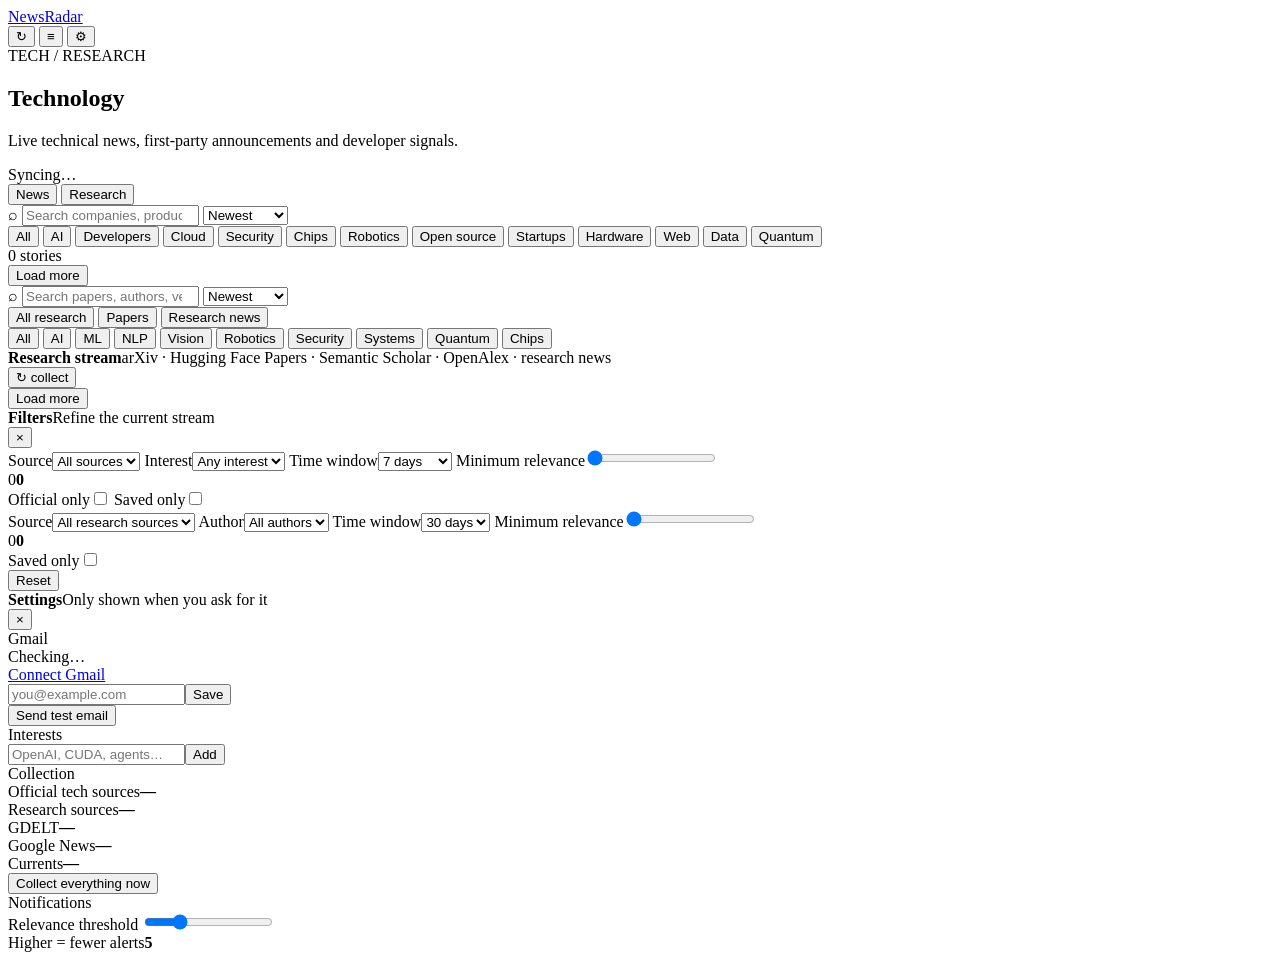
==== app/templates/index.html @ ce00c5ff "deployment of v1" ====
<!doctype html>
<html lang="en">
<head>
  <meta charset="utf-8">
  <meta name="viewport" content="width=device-width, initial-scale=1, viewport-fit=cover">
  <meta name="theme-color" content="#ffffff">
  <title>{{ app_name }}</title>
  <link rel="stylesheet" href="/static/style.css">
</head>
<body>
<header class="topbar">
  <a class="brand" href="/">NewsRadar</a>
  <div class="top-actions">
    <span class="live-dot" title="Collectors active"></span>
    <button class="icon-btn" id="refreshBtn" title="Refresh">↻</button>
    <button class="icon-btn" id="filterBtn" title="Filters">≡</button>
    <button class="icon-btn" id="settingsBtn" title="Settings">⚙</button>
  </div>
</header>

<main class="shell">
  <section class="mast">
    <div class="mast-copy">
      <div class="eyebrow">TECH / RESEARCH</div>
      <h1 id="pageTitle">Technology</h1>
      <p id="pageSubtitle">Live technical news, first-party announcements and developer signals.</p>
    </div>
    <div class="sync" id="syncText">Syncing…</div>
  </section>

  <nav class="main-tabs" aria-label="Primary">
    <button class="main-tab active" data-view="news">News</button>
    <button class="main-tab" data-view="research">Research</button>
  </nav>

  <section id="newsView">
    <div class="searchbar">
      <span>⌕</span>
      <input id="search" type="search" placeholder="Search companies, products, topics…" autocomplete="off">
      <select id="newsSort">
        <option value="recent">Newest</option>
        <option value="score">Relevance</option>
        <option value="oldest">Oldest</option>
      </select>
    </div>

    <div class="topic-row" id="newsTopics">
      <button class="pill active" data-topic="">All</button>
      <button class="pill" data-topic="AI">AI</button>
      <button class="pill" data-topic="Developers">Developers</button>
      <button class="pill" data-topic="Cloud">Cloud</button>
      <button class="pill" data-topic="Cybersecurity">Security</button>
      <button class="pill" data-topic="Chips">Chips</button>
      <button class="pill" data-topic="Robotics">Robotics</button>
      <button class="pill" data-topic="Open Source">Open source</button>
      <button class="pill" data-topic="Startups">Startups</button>
      <button class="pill" data-topic="Hardware">Hardware</button>
      <button class="pill" data-topic="Web">Web</button>
      <button class="pill" data-topic="Data">Data</button>
      <button class="pill" data-topic="Quantum">Quantum</button>
    </div>

    <div class="feed-head"><span id="newsCount">0 stories</span><span id="newsMeta"></span></div>
    <section id="newsFeed" class="stream"></section>
    <button id="loadNews" class="load-more hidden">Load more</button>
  </section>

  <section id="researchView" class="hidden">
    <div class="searchbar">
      <span>⌕</span>
      <input id="researchSearch" type="search" placeholder="Search papers, authors, venues…" autocomplete="off">
      <select id="researchSort">
        <option value="recent">Newest</option>
        <option value="score">Relevance</option>
        <option value="citations">Citations</option>
        <option value="oldest">Oldest</option>
      </select>
    </div>

    <div class="sub-tabs">
      <button class="sub-tab active" data-research-type="all">All research</button>
      <button class="sub-tab" data-research-type="paper">Papers</button>
      <button class="sub-tab" data-research-type="news">Research news</button>
    </div>

    <div class="topic-row">
      <button class="research-topic pill active" data-topic="">All</button>
      <button class="research-topic pill" data-topic="AI">AI</button>
      <button class="research-topic pill" data-topic="Machine Learning">ML</button>
      <button class="research-topic pill" data-topic="NLP">NLP</button>
      <button class="research-topic pill" data-topic="Computer Vision">Vision</button>
      <button class="research-topic pill" data-topic="Robotics">Robotics</button>
      <button class="research-topic pill" data-topic="Security">Security</button>
      <button class="research-topic pill" data-topic="Systems">Systems</button>
      <button class="research-topic pill" data-topic="Quantum">Quantum</button>
      <button class="research-topic pill" data-topic="Chips">Chips</button>
    </div>

    <div class="research-intro">
      <div><strong>Research stream</strong><span id="researchMeta">arXiv · Hugging Face Papers · Semantic Scholar · OpenAlex · research news</span></div>
      <button id="researchRefresh" class="compact-btn">↻ collect</button>
    </div>

    <section id="researchFeed" class="research-stream"></section>
    <button id="loadResearch" class="load-more hidden">Load more</button>
  </section>
</main>

<!-- filters -->
<div id="filterOverlay" class="overlay hidden">
  <div class="drawer" role="dialog" aria-modal="true">
    <div class="drawer-head"><div><strong>Filters</strong><span>Refine the current stream</span></div><button class="close" data-close="filterOverlay">×</button></div>
    <div class="drawer-body">
      <div id="newsFilters">
        <label>Source</label><select id="sourceFilter" class="field"><option value="">All sources</option></select>
        <label>Interest</label><select id="matchFilter" class="field"><option value="">Any interest</option></select>
        <label>Time window</label><select id="hoursFilter" class="field"><option value="6">6 hours</option><option value="24">24 hours</option><option value="72">3 days</option><option value="168" selected>7 days</option><option value="720">30 days</option></select>
        <label>Minimum relevance</label><input id="scoreFilter" class="range" type="range" min="0" max="20" step="0.5" value="0">
        <div class="range-line"><span>0</span><b id="scoreValue">0</b></div>
        <label class="switch-row"><span>Official only</span><input id="officialFilter" type="checkbox"><i></i></label>
        <label class="switch-row"><span>Saved only</span><input id="savedFilter" type="checkbox"><i></i></label>
      </div>
      <div id="researchFilters" class="hidden">
        <label>Source</label><select id="researchSourceFilter" class="field"><option value="">All research sources</option></select>
        <label>Author</label><select id="researchAuthorFilter" class="field"><option value="">All authors</option></select>
        <label>Time window</label><select id="researchDaysFilter" class="field"><option value="1">1 day</option><option value="7">7 days</option><option value="30" selected>30 days</option><option value="90">90 days</option><option value="365">1 year</option></select>
        <label>Minimum relevance</label><input id="researchScoreFilter" class="range" type="range" min="0" max="20" step="0.5" value="0">
        <div class="range-line"><span>0</span><b id="researchScoreValue">0</b></div>
        <label class="switch-row"><span>Saved only</span><input id="researchSavedFilter" type="checkbox"><i></i></label>
      </div>
      <button id="resetFilters" class="drawer-btn">Reset</button>
    </div>
  </div>
</div>

<!-- settings -->
<div id="settingsOverlay" class="overlay hidden">
  <div class="drawer" role="dialog" aria-modal="true">
    <div class="drawer-head"><div><strong>Settings</strong><span>Only shown when you ask for it</span></div><button class="close" data-close="settingsOverlay">×</button></div>
    <div class="drawer-body">
      <section class="setting-section">
        <div class="setting-title">Gmail</div>
        <div id="gmailState" class="setting-muted">Checking…</div>
        <a href="/api/auth/gmail" class="drawer-btn primary-btn">Connect Gmail</a>
        <div class="split"><input id="recipient" class="field" placeholder="you@example.com"><button id="saveRecipient" class="drawer-btn">Save</button></div>
        <button id="testEmail" class="drawer-btn">Send test email</button>
      </section>
      <section class="setting-section">
        <div class="setting-title">Interests</div>
        <div class="split"><input id="newInterest" class="field" placeholder="OpenAI, CUDA, agents…"><button id="addInterest" class="drawer-btn">Add</button></div>
        <div id="interestList" class="interest-list"></div>
      </section>
      <section class="setting-section">
        <div class="setting-title">Collection</div>
        <div class="collector"><span>Official tech sources</span><b id="officialStatus">—</b></div>
        <div class="collector"><span>Research sources</span><b id="researchStatus">—</b></div>
        <div class="collector"><span>GDELT</span><b id="gdeltStatus">—</b></div>
        <div class="collector"><span>Google News</span><b id="googleStatus">—</b></div>
        <div class="collector"><span>Currents</span><b id="currentsStatus">—</b></div>
        <button id="fetchAll" class="drawer-btn">Collect everything now</button>
      </section>
      <section class="setting-section">
        <div class="setting-title">Notifications</div>
        <label>Relevance threshold</label>
        <input id="notifyThreshold" class="range" type="range" min="0" max="20" step="0.5" value="5">
        <div class="range-line"><span>Higher = fewer alerts</span><b id="notifyThresholdValue">5</b></div>
      </section>
    </div>
  </div>
</div>

<div id="toast" class="toast hidden"></div>

<script>
const state = {
  view:'news', newsOffset:0, researchOffset:0, batch:60,
  newsTopic:'', researchTopic:'', researchType:'all', loading:false, researchLoading:false,
  newsFilters:{source:'',matched:'',min_score:0,hours:168,official:false,saved:false},
  researchFilters:{source:'',author:'',min_score:0,days:30,saved:false}
};
const $ = id => document.getElementById(id);
function esc(s=''){return String(s).replace(/[&<>'"]/g,c=>({'&':'&amp;','<':'&lt;','>':'&gt;',"'":'&#39;','"':'&quot;'}[c]));}
function ago(v){if(!v)return ''; const d=new Date(v), diff=Math.max(0,Date.now()-d.getTime())/1000; if(diff<60)return Math.floor(diff)+'s'; if(diff<3600)return Math.floor(diff/60)+'m'; if(diff<86400)return Math.floor(diff/3600)+'h'; return Math.floor(diff/86400)+'d';}
function toast(msg){$('toast').textContent=msg;$('toast').classList.remove('hidden');clearTimeout(window.toastTimer);window.toastTimer=setTimeout(()=>$('toast').classList.add('hidden'),2400);}
function articleCard(a){
  const tags=(a.categories||[]).filter(x=>x&&x!=='Technology').slice(0,4).map(x=>`<span class="tag">${esc(x)}</span>`).join('');
  const match=(a.matched_keywords||[]).slice(0,3).map(x=>`<span class="tag match">${esc(x)}</span>`).join('');
  return `<article class="story"><div class="story-copy"><div class="story-top"><span class="source">${esc(a.source_domain||'source')}</span>${a.is_official?'<span class="official">official</span>':''}<span>${ago(a.published_at)} ago</span>${a.author?`<span>${esc(a.author)}</span>`:''}</div><h2>${esc(a.title)}</h2>${a.description?`<p>${esc(a.description)}</p>`:''}<div class="story-foot"><div class="tags">${tags}${match}</div><span class="score">${a.relevance_score?a.relevance_score.toFixed(1):''}</span></div></div><div class="story-side"><button title="Read here" onclick="location.href='/read/news/${a.id}'">↗</button><button title="Save" onclick="saveNews(${a.id},this)">${a.is_saved?'★':'☆'}</button><button title="Hide" onclick="hideNews(${a.id},this)">×</button></div></article>`;
}
function researchCard(r){
  const type=r.item_type==='paper'?'PAPER':'RESEARCH NEWS';
  const authors=(r.authors||[]).slice(0,3).join(', ');
  const cats=(r.categories||[]).filter(x=>!['Research','Hugging Face Papers'].includes(x)).slice(0,4).map(x=>`<span class="tag">${esc(x)}</span>`).join('');
  const match=(r.matched_keywords||[]).slice(0,3).map(x=>`<span class="tag match">${esc(x)}</span>`).join('');
  const link=r.item_type==='paper'?`/read/paper/${r.id}`:`/read/news-research/${r.id}`;
  return `<article class="research-card"><div class="research-card-main"><div class="story-top"><span class="source">${esc(r.source||'research')}</span><span class="type-label">${type}</span><span>${ago(r.published_at)} ago</span>${r.citation_count?`<span>${r.citation_count} cites</span>`:''}</div><h2>${esc(r.title)}</h2>${authors?`<div class="authors">${esc(authors)}</div>`:''}${r.venue?`<div class="venue">${esc(r.venue)}</div>`:''}<p>${esc((r.abstract||'').slice(0,620))}</p><div class="story-foot"><div class="tags">${cats}${match}</div><span class="score">${r.relevance_score?r.relevance_score.toFixed(1):''}</span></div></div><div class="story-side"><button title="Read" onclick="location.href='${link}'">↗</button><button title="Save" onclick="saveResearch(${r.id},this)">${r.is_saved?'★':'☆'}</button><button title="Hide" onclick="hideResearch(${r.id},this)">×</button></div></article>`;
}
function buildNewsQuery(){const p=new URLSearchParams({sort:$('newsSort').value,offset:state.newsOffset,limit:state.batch,hours:state.newsFilters.hours}); if(state.newsTopic)p.set('topic',state.newsTopic); if(state.newsFilters.source)p.set('source',state.newsFilters.source); if(state.newsFilters.matched)p.set('matched',state.newsFilters.matched); if(state.newsFilters.min_score)p.set('min_score',state.newsFilters.min_score); if(state.newsFilters.official)p.set('official','true'); if(state.newsFilters.saved)p.set('saved','true'); const q=$('search').value.trim();if(q)p.set('q',q);return p;}
function buildResearchQuery(){const p=new URLSearchParams({item_type:state.researchType,sort:$('researchSort').value,offset:state.researchOffset,limit:state.batch,days:state.researchFilters.days}); if(state.researchTopic)p.set('topic',state.researchTopic); if(state.researchFilters.source)p.set('source',state.researchFilters.source); if(state.researchFilters.author)p.set('author',state.researchFilters.author); if(state.researchFilters.min_score)p.set('min_score',state.researchFilters.min_score); if(state.researchFilters.saved)p.set('saved','true'); const q=$('researchSearch').value.trim();if(q)p.set('q',q);return p;}
async function loadNews(reset=false){if(state.loading)return;state.loading=true;if(reset){state.newsOffset=0;$('newsFeed').innerHTML='<div class="loading">Loading technology…</div>';}try{const r=await fetch('/api/news?'+buildNewsQuery());if(!r.ok)throw new Error(await r.text());const items=await r.json();if(reset)$('newsFeed').innerHTML='';if(!items.length&&state.newsOffset===0)$('newsFeed').innerHTML='<div class="empty">No technology stories match the current filters.</div>';else $('newsFeed').insertAdjacentHTML('beforeend',items.map(articleCard).join(''));$('loadNews').classList.toggle('hidden',items.length<state.batch);state.newsOffset+=items.length;$('newsCount').textContent=`${document.querySelectorAll('#newsFeed .story').length} stories`;}catch(e){$('newsFeed').innerHTML=`<div class="empty">Could not load the feed.<br><small>${esc(e.message||e)}</small></div>`}finally{state.loading=false}}
async function loadResearch(reset=false){if(state.researchLoading)return;state.researchLoading=true;if(reset){state.researchOffset=0;$('researchFeed').innerHTML='<div class="loading">Loading research…</div>';}try{const r=await fetch('/api/research/items?'+buildResearchQuery());if(!r.ok)throw new Error(await r.text());const items=await r.json();if(reset)$('researchFeed').innerHTML='';if(!items.length&&state.researchOffset===0)$('researchFeed').innerHTML='<div class="empty">No research items match the current filters.</div>';else $('researchFeed').insertAdjacentHTML('beforeend',items.map(researchCard).join(''));$('loadResearch').classList.toggle('hidden',items.length<state.batch);state.researchOffset+=items.length;$('researchMeta').textContent=`${document.querySelectorAll('#researchFeed .research-card').length} items · arXiv · HF · S2 · OpenAlex · research news`;}catch(e){$('researchFeed').innerHTML=`<div class="empty">Could not load research.<br><small>${esc(e.message||e)}</small></div>`}finally{state.researchLoading=false}}
async function refreshStats(){const r=await fetch('/api/stats');const s=await r.json();$('syncText').textContent=s.last_fetch_at?`sync ${ago(s.last_fetch_at)} ago`:'not synced';$('gmailState').textContent=s.gmail_connected?'Connected':'Not connected';$('gmailState').className=s.gmail_connected?'setting-muted ok':'setting-muted';$('recipient').value=s.notification_recipient||'';$('notifyThreshold').value=s.notification_threshold??5;$('notifyThresholdValue').textContent=Number(s.notification_threshold??5).toFixed(1);const off=s.last_source_status?.official||{};const ok=Object.values(off).filter(x=>x.ok).length;const total=Object.keys(off).length;$('officialStatus').textContent=total?`${ok}/${total}`:'—';const rs=s.last_research_source_status||{};const rok=Object.values(rs).filter(x=>x.ok).length;const rtotal=Object.keys(rs).length;$('researchStatus').textContent=rtotal?`${rok}/${rtotal}`:'—';$('gdeltStatus').textContent=s.last_source_status?.gdelt?(s.last_source_status.gdelt.ok?'OK':'ERR'):'—';$('googleStatus').textContent=s.last_source_status?.google_news?(s.last_source_status.google_news.ok?'OK':'ERR'):'—';$('currentsStatus').textContent=s.currents_api?'ON':'—';await loadInterests();}
async function loadFilters(){const r=await fetch('/api/filters');const f=await r.json();$('sourceFilter').innerHTML='<option value="">All sources</option>'+(f.sources||[]).map(x=>`<option value="${esc(x)}">${esc(x)}</option>`).join('');$('matchFilter').innerHTML='<option value="">Any interest</option>'+(f.matched_keywords||[]).map(x=>`<option value="${esc(x)}">${esc(x)}</option>`).join('');}
async function loadResearchFilters(){const r=await fetch('/api/research/filters');const f=await r.json();$('researchSourceFilter').innerHTML='<option value="">All research sources</option>'+(f.sources||[]).map(x=>`<option value="${esc(x)}">${esc(x)}</option>`).join('');$('researchAuthorFilter').innerHTML='<option value="">All authors</option>'+(f.authors||[]).map(x=>`<option value="${esc(x)}">${esc(x)}</option>`).join('');}
async function loadInterests(){const r=await fetch('/api/interests');const items=await r.json();$('interestList').innerHTML=items.map(i=>`<div class="interest"><label><input type="checkbox" ${i.enabled?'checked':''} onchange="toggleInterest(${i.id},this.checked)"><span>${esc(i.keyword)}</span></label><button onclick="deleteInterest(${i.id})">×</button></div>`).join('');}
async function toggleInterest(id,enabled){await fetch('/api/interests/'+id,{method:'PATCH',headers:{'Content-Type':'application/json'},body:JSON.stringify({enabled})});}
async function deleteInterest(id){await fetch('/api/interests/'+id,{method:'DELETE'});loadInterests();}
async function saveNews(id,btn){const r=await fetch('/api/news/'+id+'/save',{method:'POST'});const d=await r.json();btn.textContent=d.saved?'★':'☆';}
async function hideNews(id,btn){await fetch('/api/news/'+id+'/hide',{method:'POST'});btn.closest('.story').remove();}
async function saveResearch(id,btn){const r=await fetch('/api/research/'+id+'/save',{method:'POST'});const d=await r.json();btn.textContent=d.saved?'★':'☆';}
async function hideResearch(id,btn){await fetch('/api/research/'+id+'/hide',{method:'POST'});btn.closest('.research-card').remove();}
function openOverlay(id){$(id).classList.remove('hidden');document.body.classList.add('locked');}
function closeOverlay(id){$(id).classList.add('hidden');document.body.classList.remove('locked');}

document.querySelectorAll('[data-close]').forEach(b=>b.addEventListener('click',()=>closeOverlay(b.dataset.close)));
document.querySelectorAll('.main-tab').forEach(b=>b.addEventListener('click',()=>{document.querySelectorAll('.main-tab').forEach(x=>x.classList.remove('active'));b.classList.add('active');state.view=b.dataset.view;$('newsView').classList.toggle('hidden',state.view!=='news');$('researchView').classList.toggle('hidden',state.view!=='research');$('newsFilters').classList.toggle('hidden',state.view!=='news');$('researchFilters').classList.toggle('hidden',state.view!=='research');$('pageTitle').textContent=state.view==='news'?'Technology':'Research';$('pageSubtitle').textContent=state.view==='news'?'Live technical news, first-party announcements and developer signals.':'Papers, research releases and research news from scholarly indexes and labs.';loadFilters();loadResearchFilters();state.view==='news'?loadNews(true):loadResearch(true);}));
$('refreshBtn').addEventListener('click',()=>state.view==='news'?loadNews(true):loadResearch(true));
$('filterBtn').addEventListener('click',async()=>{state.view==='news'?await loadFilters():await loadResearchFilters();openOverlay('filterOverlay');});
$('settingsBtn').addEventListener('click',()=>openOverlay('settingsOverlay'));
$('newsSort').addEventListener('change',()=>loadNews(true));
$('researchSort').addEventListener('change',()=>loadResearch(true));
$('search').addEventListener('input',()=>{clearTimeout(window.t);window.t=setTimeout(()=>loadNews(true),300)});
$('researchSearch').addEventListener('input',()=>{clearTimeout(window.rt);window.rt=setTimeout(()=>loadResearch(true),300)});
document.querySelectorAll('#newsTopics .pill').forEach(b=>b.addEventListener('click',()=>{document.querySelectorAll('#newsTopics .pill').forEach(x=>x.classList.remove('active'));b.classList.add('active');state.newsTopic=b.dataset.topic;loadNews(true);}));
document.querySelectorAll('.research-topic').forEach(b=>b.addEventListener('click',()=>{document.querySelectorAll('.research-topic').forEach(x=>x.classList.remove('active'));b.classList.add('active');state.researchTopic=b.dataset.topic;loadResearch(true);}));
document.querySelectorAll('.sub-tab').forEach(b=>b.addEventListener('click',()=>{document.querySelectorAll('.sub-tab').forEach(x=>x.classList.remove('active'));b.classList.add('active');state.researchType=b.dataset.researchType;loadResearch(true);}));
$('loadNews').addEventListener('click',()=>loadNews(false));$('loadResearch').addEventListener('click',()=>loadResearch(false));
$('sourceFilter').addEventListener('change',e=>{state.newsFilters.source=e.target.value;closeOverlay('filterOverlay');loadNews(true)});$('matchFilter').addEventListener('change',e=>{state.newsFilters.matched=e.target.value;closeOverlay('filterOverlay');loadNews(true)});$('hoursFilter').addEventListener('change',e=>{state.newsFilters.hours=Number(e.target.value);closeOverlay('filterOverlay');loadNews(true)});$('officialFilter').addEventListener('change',e=>{state.newsFilters.official=e.target.checked;closeOverlay('filterOverlay');loadNews(true)});$('savedFilter').addEventListener('change',e=>{state.newsFilters.saved=e.target.checked;closeOverlay('filterOverlay');loadNews(true)});$('scoreFilter').addEventListener('input',e=>{state.newsFilters.min_score=Number(e.target.value);$('scoreValue').textContent=e.target.value;loadNews(true)});
$('researchSourceFilter').addEventListener('change',e=>{state.researchFilters.source=e.target.value;closeOverlay('filterOverlay');loadResearch(true)});$('researchAuthorFilter').addEventListener('change',e=>{state.researchFilters.author=e.target.value;closeOverlay('filterOverlay');loadResearch(true)});$('researchDaysFilter').addEventListener('change',e=>{state.researchFilters.days=Number(e.target.value);closeOverlay('filterOverlay');loadResearch(true)});$('researchSavedFilter').addEventListener('change',e=>{state.researchFilters.saved=e.target.checked;closeOverlay('filterOverlay');loadResearch(true)});$('researchScoreFilter').addEventListener('input',e=>{state.researchFilters.min_score=Number(e.target.value);$('researchScoreValue').textContent=e.target.value;loadResearch(true)});
$('resetFilters').addEventListener('click',()=>{state.newsFilters={source:'',matched:'',min_score:0,hours:168,official:false,saved:false};state.researchFilters={source:'',author:'',min_score:0,days:30,saved:false};$('scoreFilter').value=0;$('scoreValue').textContent='0';$('researchScoreFilter').value=0;$('researchScoreValue').textContent='0';$('hoursFilter').value='168';$('researchDaysFilter').value='30';$('officialFilter').checked=false;$('savedFilter').checked=false;$('researchSavedFilter').checked=false;closeOverlay('filterOverlay');state.view==='news'?loadNews(true):loadResearch(true);});
$('saveRecipient').addEventListener('click',async()=>{const r=await fetch('/api/settings/recipient',{method:'POST',body:new URLSearchParams({recipient:$('recipient').value})});toast(r.ok?'Recipient saved':'Could not save recipient');});
$('testEmail').addEventListener('click',async()=>{const r=await fetch('/api/notifications/test',{method:'POST'});const d=await r.json().catch(()=>({}));toast(r.ok?'Test email sent':(d.detail||'Email failed'));});
$('addInterest').addEventListener('click',async()=>{const k=$('newInterest').value.trim();if(!k)return;const r=await fetch('/api/interests',{method:'POST',headers:{'Content-Type':'application/json'},body:JSON.stringify({keyword:k,weight:1})});if(r.ok){$('newInterest').value='';loadInterests();toast('Interest added')}});
$('notifyThreshold').addEventListener('input',e=>$('notifyThresholdValue').textContent=Number(e.target.value).toFixed(1));$('notifyThreshold').addEventListener('change',e=>fetch('/api/settings/notification-threshold',{method:'POST',body:new URLSearchParams({value:e.target.value})}));
$('fetchAll').addEventListener('click',async()=>{toast('Collecting news + research…');const r=await fetch('/api/fetch-now',{method:'POST'});toast(r.ok?'Collection complete':'Collection failed');if(r.ok){await refreshStats();state.view==='news'?loadNews(true):loadResearch(true)}});
$('researchRefresh').addEventListener('click',async()=>{toast('Collecting research…');const r=await fetch('/api/research/fetch-now',{method:'POST'});toast(r.ok?'Research updated':'Research fetch failed');if(r.ok){await refreshStats();loadResearch(true)}});
(async()=>{await refreshStats();await loadNews(true)})();
</script>
</body>
</html>
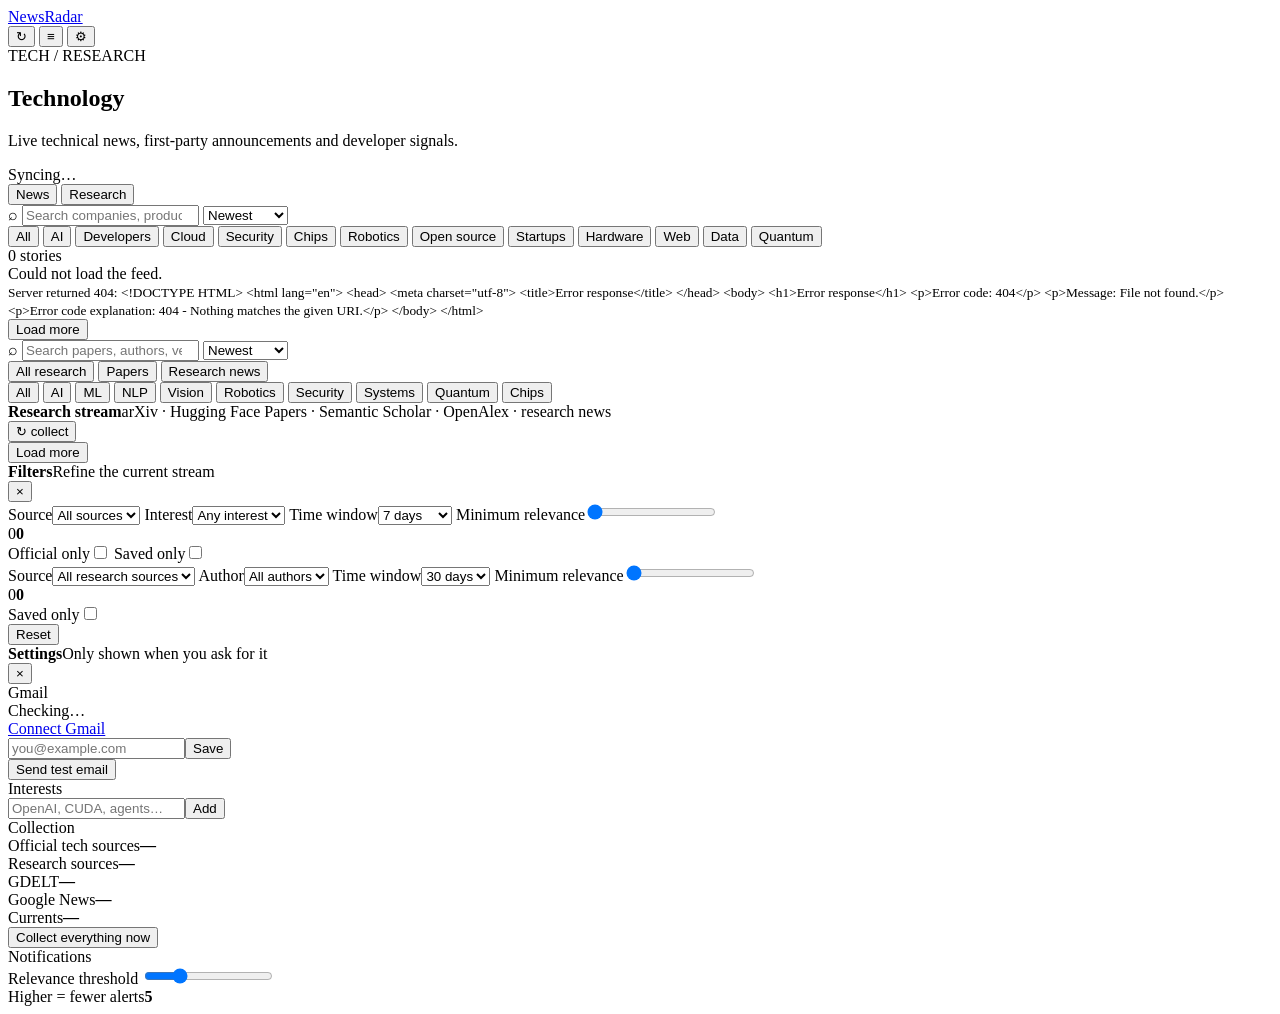
==== commit cf2bbc58: "fix: resolve 500 server error, add missing settings, resilient collectors, and vercel ingestion cron" ====
--- a/app/templates/index.html
+++ b/app/templates/index.html
@@ -197,12 +197,12 @@
 }
 function buildNewsQuery(){const p=new URLSearchParams({sort:$('newsSort').value,offset:state.newsOffset,limit:state.batch,hours:state.newsFilters.hours}); if(state.newsTopic)p.set('topic',state.newsTopic); if(state.newsFilters.source)p.set('source',state.newsFilters.source); if(state.newsFilters.matched)p.set('matched',state.newsFilters.matched); if(state.newsFilters.min_score)p.set('min_score',state.newsFilters.min_score); if(state.newsFilters.official)p.set('official','true'); if(state.newsFilters.saved)p.set('saved','true'); const q=$('search').value.trim();if(q)p.set('q',q);return p;}
 function buildResearchQuery(){const p=new URLSearchParams({item_type:state.researchType,sort:$('researchSort').value,offset:state.researchOffset,limit:state.batch,days:state.researchFilters.days}); if(state.researchTopic)p.set('topic',state.researchTopic); if(state.researchFilters.source)p.set('source',state.researchFilters.source); if(state.researchFilters.author)p.set('author',state.researchFilters.author); if(state.researchFilters.min_score)p.set('min_score',state.researchFilters.min_score); if(state.researchFilters.saved)p.set('saved','true'); const q=$('researchSearch').value.trim();if(q)p.set('q',q);return p;}
-async function loadNews(reset=false){if(state.loading)return;state.loading=true;if(reset){state.newsOffset=0;$('newsFeed').innerHTML='<div class="loading">Loading technology…</div>';}try{const r=await fetch('/api/news?'+buildNewsQuery());if(!r.ok)throw new Error(await r.text());const items=await r.json();if(reset)$('newsFeed').innerHTML='';if(!items.length&&state.newsOffset===0)$('newsFeed').innerHTML='<div class="empty">No technology stories match the current filters.</div>';else $('newsFeed').insertAdjacentHTML('beforeend',items.map(articleCard).join(''));$('loadNews').classList.toggle('hidden',items.length<state.batch);state.newsOffset+=items.length;$('newsCount').textContent=`${document.querySelectorAll('#newsFeed .story').length} stories`;}catch(e){$('newsFeed').innerHTML=`<div class="empty">Could not load the feed.<br><small>${esc(e.message||e)}</small></div>`}finally{state.loading=false}}
-async function loadResearch(reset=false){if(state.researchLoading)return;state.researchLoading=true;if(reset){state.researchOffset=0;$('researchFeed').innerHTML='<div class="loading">Loading research…</div>';}try{const r=await fetch('/api/research/items?'+buildResearchQuery());if(!r.ok)throw new Error(await r.text());const items=await r.json();if(reset)$('researchFeed').innerHTML='';if(!items.length&&state.researchOffset===0)$('researchFeed').innerHTML='<div class="empty">No research items match the current filters.</div>';else $('researchFeed').insertAdjacentHTML('beforeend',items.map(researchCard).join(''));$('loadResearch').classList.toggle('hidden',items.length<state.batch);state.researchOffset+=items.length;$('researchMeta').textContent=`${document.querySelectorAll('#researchFeed .research-card').length} items · arXiv · HF · S2 · OpenAlex · research news`;}catch(e){$('researchFeed').innerHTML=`<div class="empty">Could not load research.<br><small>${esc(e.message||e)}</small></div>`}finally{state.researchLoading=false}}
-async function refreshStats(){const r=await fetch('/api/stats');const s=await r.json();$('syncText').textContent=s.last_fetch_at?`sync ${ago(s.last_fetch_at)} ago`:'not synced';$('gmailState').textContent=s.gmail_connected?'Connected':'Not connected';$('gmailState').className=s.gmail_connected?'setting-muted ok':'setting-muted';$('recipient').value=s.notification_recipient||'';$('notifyThreshold').value=s.notification_threshold??5;$('notifyThresholdValue').textContent=Number(s.notification_threshold??5).toFixed(1);const off=s.last_source_status?.official||{};const ok=Object.values(off).filter(x=>x.ok).length;const total=Object.keys(off).length;$('officialStatus').textContent=total?`${ok}/${total}`:'—';const rs=s.last_research_source_status||{};const rok=Object.values(rs).filter(x=>x.ok).length;const rtotal=Object.keys(rs).length;$('researchStatus').textContent=rtotal?`${rok}/${rtotal}`:'—';$('gdeltStatus').textContent=s.last_source_status?.gdelt?(s.last_source_status.gdelt.ok?'OK':'ERR'):'—';$('googleStatus').textContent=s.last_source_status?.google_news?(s.last_source_status.google_news.ok?'OK':'ERR'):'—';$('currentsStatus').textContent=s.currents_api?'ON':'—';await loadInterests();}
+async function loadNews(reset=false){if(state.loading)return;state.loading=true;if(reset){state.newsOffset=0;$('newsFeed').innerHTML='<div class="loading">Loading technology…</div>';}try{const r=await fetch('/api/news?'+buildNewsQuery());if(!r.ok){const errText=await r.text();let msg=errText;try{const j=JSON.parse(errText);if(j.detail)msg=typeof j.detail==='string'?j.detail:JSON.stringify(j.detail);}catch(_){}throw new Error(`Server returned ${r.status}: ${msg}`);}const items=await r.json();if(reset)$('newsFeed').innerHTML='';if(!items.length&&state.newsOffset===0)$('newsFeed').innerHTML='<div class="empty">No technology stories match the current filters.<br><br><button class="drawer-btn" style="display:inline-block;max-width:200px" onclick="$(\'fetchAll\').click()">Sync stories now</button></div>';else $('newsFeed').insertAdjacentHTML('beforeend',items.map(articleCard).join(''));$('loadNews').classList.toggle('hidden',items.length<state.batch);state.newsOffset+=items.length;$('newsCount').textContent=`${document.querySelectorAll('#newsFeed .story').length} stories`;}catch(e){$('newsFeed').innerHTML=`<div class="empty">Could not load the feed.<br><small>${esc(e.message||e)}</small></div>`}finally{state.loading=false}}
+async function loadResearch(reset=false){if(state.researchLoading)return;state.researchLoading=true;if(reset){state.researchOffset=0;$('researchFeed').innerHTML='<div class="loading">Loading research…</div>';}try{const r=await fetch('/api/research/items?'+buildResearchQuery());if(!r.ok){const errText=await r.text();let msg=errText;try{const j=JSON.parse(errText);if(j.detail)msg=typeof j.detail==='string'?j.detail:JSON.stringify(j.detail);}catch(_){}throw new Error(`Server returned ${r.status}: ${msg}`);}const items=await r.json();if(reset)$('researchFeed').innerHTML='';if(!items.length&&state.researchOffset===0)$('researchFeed').innerHTML='<div class="empty">No research items match the current filters.<br><br><button class="drawer-btn" style="display:inline-block;max-width:200px" onclick="$(\'researchRefresh\').click()">Sync research now</button></div>';else $('researchFeed').insertAdjacentHTML('beforeend',items.map(researchCard).join(''));$('loadResearch').classList.toggle('hidden',items.length<state.batch);state.researchOffset+=items.length;$('researchMeta').textContent=`${document.querySelectorAll('#researchFeed .research-card').length} items · arXiv · HF · S2 · OpenAlex · research news`;}catch(e){$('researchFeed').innerHTML=`<div class="empty">Could not load research.<br><small>${esc(e.message||e)}</small></div>`}finally{state.researchLoading=false}}
+async function refreshStats(){try{const r=await fetch('/api/stats');if(!r.ok)return;const s=await r.json();$('syncText').textContent=s.last_fetch_at?`sync ${ago(s.last_fetch_at)} ago`:'not synced';$('gmailState').textContent=s.gmail_connected?'Connected':'Not connected';$('gmailState').className=s.gmail_connected?'setting-muted ok':'setting-muted';$('recipient').value=s.notification_recipient||'';$('notifyThreshold').value=s.notification_threshold??5;$('notifyThresholdValue').textContent=Number(s.notification_threshold??5).toFixed(1);const off=s.last_source_status?.official||{};const ok=Object.values(off).filter(x=>x.ok).length;const total=Object.keys(off).length;$('officialStatus').textContent=total?`${ok}/${total}`:'—';const rs=s.last_research_source_status||{};const rok=Object.values(rs).filter(x=>x.ok).length;const rtotal=Object.keys(rs).length;$('researchStatus').textContent=rtotal?`${rok}/${rtotal}`:'—';$('gdeltStatus').textContent=s.last_source_status?.gdelt?(s.last_source_status.gdelt.ok?'OK':'ERR'):'—';$('googleStatus').textContent=s.last_source_status?.google_news?(s.last_source_status.google_news.ok?'OK':'ERR'):'—';$('currentsStatus').textContent=s.currents_api?'ON':'—';}catch(e){console.error('refreshStats error',e);}await loadInterests();}
 async function loadFilters(){const r=await fetch('/api/filters');const f=await r.json();$('sourceFilter').innerHTML='<option value="">All sources</option>'+(f.sources||[]).map(x=>`<option value="${esc(x)}">${esc(x)}</option>`).join('');$('matchFilter').innerHTML='<option value="">Any interest</option>'+(f.matched_keywords||[]).map(x=>`<option value="${esc(x)}">${esc(x)}</option>`).join('');}
 async function loadResearchFilters(){const r=await fetch('/api/research/filters');const f=await r.json();$('researchSourceFilter').innerHTML='<option value="">All research sources</option>'+(f.sources||[]).map(x=>`<option value="${esc(x)}">${esc(x)}</option>`).join('');$('researchAuthorFilter').innerHTML='<option value="">All authors</option>'+(f.authors||[]).map(x=>`<option value="${esc(x)}">${esc(x)}</option>`).join('');}
-async function loadInterests(){const r=await fetch('/api/interests');const items=await r.json();$('interestList').innerHTML=items.map(i=>`<div class="interest"><label><input type="checkbox" ${i.enabled?'checked':''} onchange="toggleInterest(${i.id},this.checked)"><span>${esc(i.keyword)}</span></label><button onclick="deleteInterest(${i.id})">×</button></div>`).join('');}
+async function loadInterests(){try{const r=await fetch('/api/interests');if(!r.ok)return;const items=await r.json();$('interestList').innerHTML=items.map(i=>`<div class="interest"><label><input type="checkbox" ${i.enabled?'checked':''} onchange="toggleInterest(${i.id},this.checked)"><span>${esc(i.keyword)}</span></label><button onclick="deleteInterest(${i.id})">×</button></div>`).join('');}catch(e){console.error('loadInterests error',e);}}
 async function toggleInterest(id,enabled){await fetch('/api/interests/'+id,{method:'PATCH',headers:{'Content-Type':'application/json'},body:JSON.stringify({enabled})});}
 async function deleteInterest(id){await fetch('/api/interests/'+id,{method:'DELETE'});loadInterests();}
 async function saveNews(id,btn){const r=await fetch('/api/news/'+id+'/save',{method:'POST'});const d=await r.json();btn.textContent=d.saved?'★':'☆';}
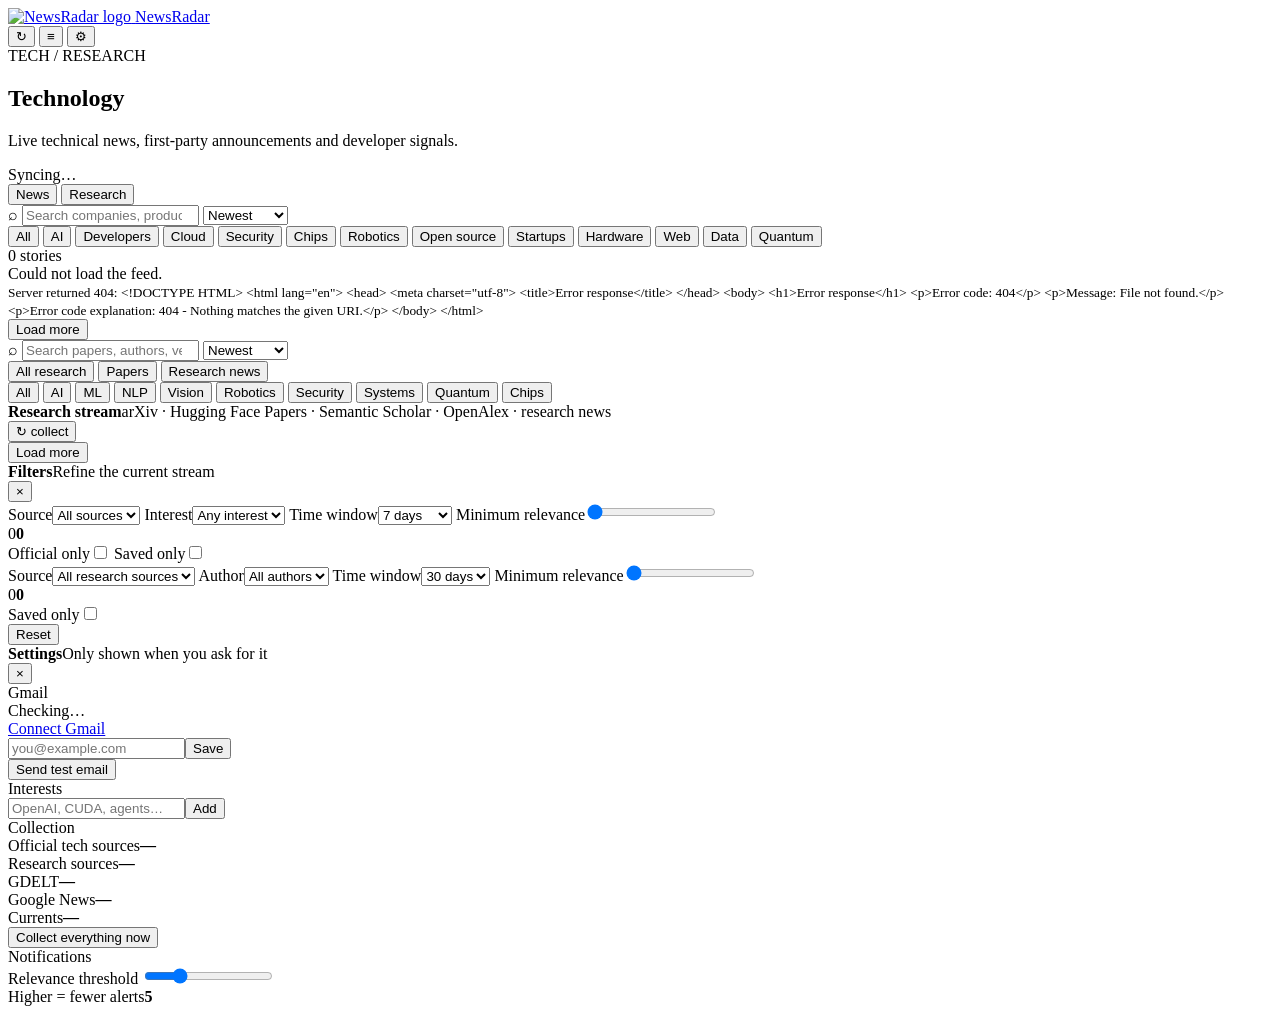
==== commit 9758e425: "feat(ui): integrate new radar SVG logo into brand navbar, favicon, and documentation" ====
--- a/app/templates/index.html
+++ b/app/templates/index.html
@@ -5,11 +5,15 @@
   <meta name="viewport" content="width=device-width, initial-scale=1, viewport-fit=cover">
   <meta name="theme-color" content="#ffffff">
   <title>{{ app_name }}</title>
+  <link rel="icon" type="image/svg+xml" href="/static/logo.svg">
   <link rel="stylesheet" href="/static/style.css">
 </head>
 <body>
 <header class="topbar">
-  <a class="brand" href="/">NewsRadar</a>
+  <a class="brand" href="/">
+    <img src="/static/logo.svg" alt="NewsRadar logo" class="brand-logo" width="28" height="28">
+    <span>NewsRadar</span>
+  </a>
   <div class="top-actions">
     <span class="live-dot" title="Collectors active"></span>
     <button class="icon-btn" id="refreshBtn" title="Refresh">↻</button>
